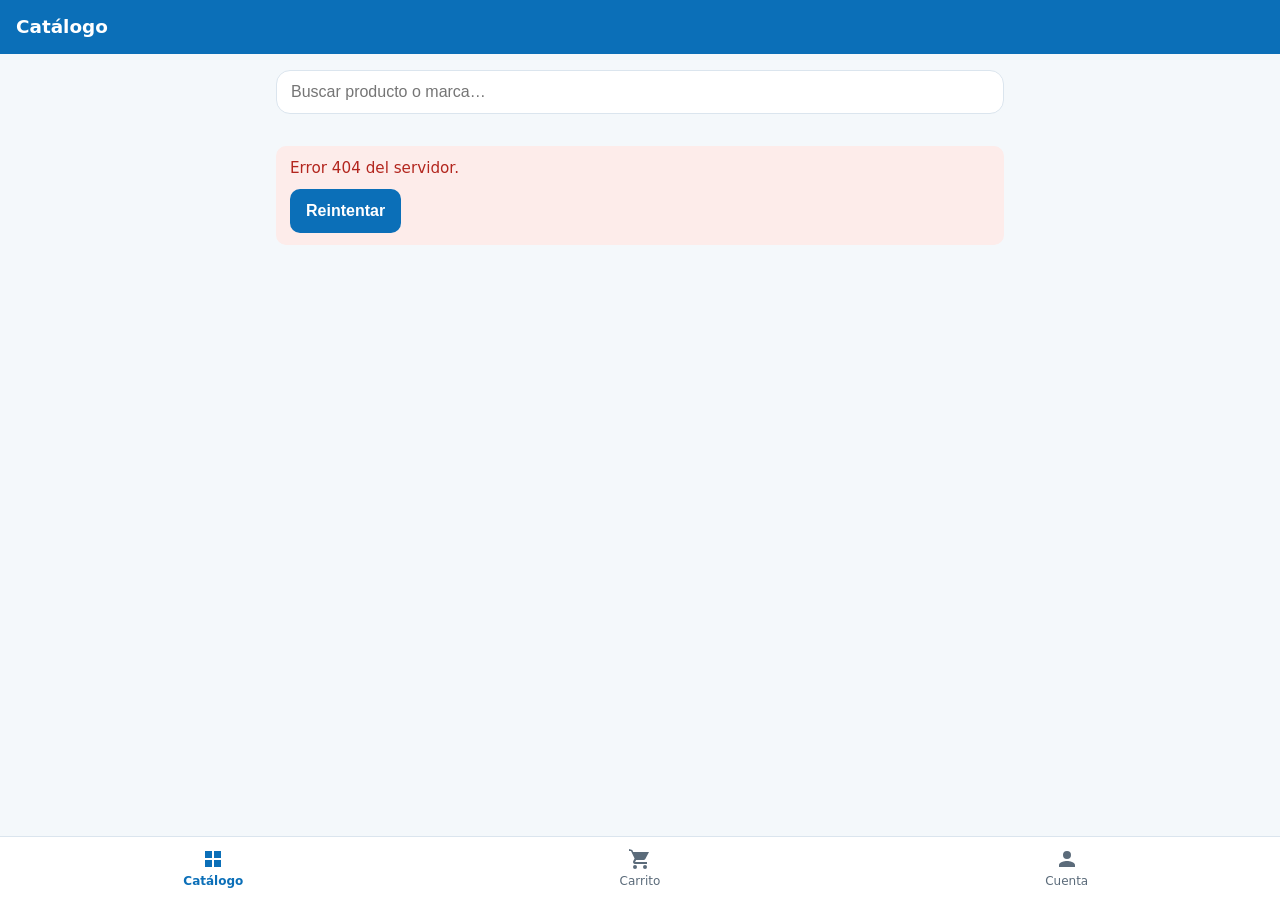
==== src/main/resources/static/index.html @ e4dbf074 "Front dentro de Spring Boot (static), login y pantalla Cuenta" ====
<!doctype html>
<html lang="es">
<head>
  <meta charset="utf-8">
  <meta name="viewport" content="width=device-width, initial-scale=1, viewport-fit=cover">
  <title>Depósito Dental</title>
  <meta name="description" content="Suministros para laboratorios dentales: catálogo y pedidos.">
  <meta name="theme-color" content="#0b6fb8">

  <link rel="manifest" href="manifest.webmanifest">
  <link rel="icon" href="icons/icon-192.png">
  <link rel="apple-touch-icon" href="icons/icon-192.png">
  <link rel="stylesheet" href="css/styles.css">
</head>
<body>

  <!-- SPA: esta es la UNICA página. Las "pantallas" se dibujan dentro de <main id="app">. -->
  <header class="topbar">
    <h1 id="titulo">Depósito Dental</h1>
    <button id="btn-instalar" class="btn-instalar" type="button" hidden>Instalar app</button>
  </header>

  <main id="app" aria-live="polite"></main>

  <nav class="bottom-nav" aria-label="Navegación principal">
    <a href="#/catalogo" data-ruta="catalogo">
      <svg viewBox="0 0 24 24" aria-hidden="true"><path d="M4 4h7v7H4zM13 4h7v7h-7zM4 13h7v7H4zM13 13h7v7h-7z"/></svg>
      <span>Catálogo</span>
    </a>
    <a href="#/carrito" data-ruta="carrito" aria-label="Carrito">
      <span class="icono-con-insignia">
        <svg viewBox="0 0 24 24" aria-hidden="true"><path d="M7 18a2 2 0 1 0 2 2 2 2 0 0 0-2-2zm10 0a2 2 0 1 0 2 2 2 2 0 0 0-2-2zM1 2v2h2l3.6 7.59-1.35 2.45A2 2 0 0 0 7 17h12v-2H7.42a.25.25 0 0 1-.22-.37L8.1 13h7.45a2 2 0 0 0 1.75-1.03L21 5H5.21l-.94-2z"/></svg>
        <span id="insignia-carrito" class="insignia" hidden>0</span>
      </span>
      <span>Carrito</span>
    </a>
    <a href="#/cuenta" data-ruta="cuenta registro">
      <svg viewBox="0 0 24 24" aria-hidden="true"><path d="M12 12a4 4 0 1 0-4-4 4 4 0 0 0 4 4zm0 2c-2.67 0-8 1.34-8 4v2h16v-2c0-2.66-5.33-4-8-4z"/></svg>
      <span>Cuenta</span>
    </a>
  </nav>

  <script type="module" src="js/app.js"></script>
</body>
</html>
---- src/main/resources/static/css/styles.css ----
/* Estilos de la app. Mobile-first: se diseña para celular y se centra en pantallas grandes. */

:root {
  --azul: #0b6fb8;
  --azul-oscuro: #084f85;
  --menta: #2bb5a0;
  --fondo: #f4f8fb;
  --tarjeta: #ffffff;
  --texto: #17212b;
  --texto-suave: #5b6b7a;
  --borde: #dbe5ee;
  --error: #b3261e;
  --error-fondo: #fdecea;
  --exito: #1b6e4f;
  --exito-fondo: #e3f5ec;
  --aviso: #8a5a00;
  --radio: 14px;
  --alto-nav: 64px;
}

* { box-sizing: border-box; }

[hidden] { display: none !important; }

body {
  margin: 0;
  background: var(--fondo);
  color: var(--texto);
  font-family: system-ui, -apple-system, "Segoe UI", Roboto, sans-serif;
  line-height: 1.4;
  /* Espacio para que el menú inferior no tape el contenido */
  padding-bottom: calc(var(--alto-nav) + env(safe-area-inset-bottom));
}

/* ---------- Barra superior ---------- */
.topbar {
  position: sticky;
  top: 0;
  z-index: 10;
  display: flex;
  align-items: center;
  justify-content: space-between;
  gap: 12px;
  padding: 14px 16px;
  padding-top: calc(14px + env(safe-area-inset-top));
  background: var(--azul);
  color: #fff;
}
.topbar h1 { margin: 0; font-size: 1.15rem; font-weight: 600; }

.btn-instalar {
  border: 1px solid rgba(255, 255, 255, 0.7);
  background: transparent;
  color: #fff;
  border-radius: 999px;
  padding: 6px 14px;
  font-size: 0.85rem;
  cursor: pointer;
}

/* ---------- Contenido ---------- */
main { max-width: 760px; margin: 0 auto; padding: 16px; }
.vista { display: flex; flex-direction: column; gap: 14px; }

/* ---------- Menú inferior ---------- */
.bottom-nav {
  position: fixed;
  left: 0; right: 0; bottom: 0;
  height: calc(var(--alto-nav) + env(safe-area-inset-bottom));
  padding-bottom: env(safe-area-inset-bottom);
  display: flex;
  background: var(--tarjeta);
  border-top: 1px solid var(--borde);
}
.bottom-nav a {
  flex: 1;
  display: flex;
  flex-direction: column;
  align-items: center;
  justify-content: center;
  gap: 2px;
  color: var(--texto-suave);
  text-decoration: none;
  font-size: 0.75rem;
}
.bottom-nav svg { width: 24px; height: 24px; fill: currentColor; }
.bottom-nav a[aria-current="page"] { color: var(--azul); font-weight: 600; }

/* ---------- Catálogo ---------- */
.buscador {
  width: 100%;
  padding: 12px 14px;
  border: 1px solid var(--borde);
  border-radius: var(--radio);
  font-size: 1rem;
  background: var(--tarjeta);
}

.chips {
  display: flex;
  gap: 8px;
  overflow-x: auto;
  padding-bottom: 4px;
  scrollbar-width: none;
}
.chips::-webkit-scrollbar { display: none; }

.chip {
  flex: none;
  border: 1px solid var(--borde);
  background: var(--tarjeta);
  color: var(--texto);
  border-radius: 999px;
  padding: 7px 14px;
  font-size: 0.9rem;
  cursor: pointer;
}
.chip[aria-pressed="true"] {
  background: var(--azul);
  border-color: var(--azul);
  color: #fff;
}

.grid {
  display: grid;
  grid-template-columns: repeat(auto-fill, minmax(150px, 1fr));
  gap: 12px;
}

.card {
  display: flex;
  flex-direction: column;
  background: var(--tarjeta);
  border: 1px solid var(--borde);
  border-radius: var(--radio);
  overflow: hidden;
}
.card-img {
  aspect-ratio: 4 / 3;
  background: #e9f1f7;
  display: flex;
  align-items: center;
  justify-content: center;
  color: var(--texto-suave);
  font-size: 0.8rem;
}
.card-img img { width: 100%; height: 100%; object-fit: cover; display: block; }
.card-body { display: flex; flex-direction: column; gap: 4px; padding: 10px 12px 12px; }
.card-body h3 { margin: 0; font-size: 0.95rem; line-height: 1.25; }
.etiqueta { font-size: 0.7rem; color: var(--azul-oscuro); text-transform: uppercase; letter-spacing: 0.03em; }
.marca { margin: 0; font-size: 0.8rem; color: var(--texto-suave); }
.precio { margin: 4px 0 0; font-size: 1.05rem; font-weight: 700; color: var(--azul-oscuro); }
.stock { margin: 0; font-size: 0.78rem; color: var(--exito); }
.stock.pocas { color: var(--aviso); }
.stock.agotado { color: var(--error); font-weight: 600; }

.vacio, .cargando { text-align: center; color: var(--texto-suave); padding: 24px 8px; margin: 0; }

/* ---------- Formularios ---------- */
.formulario {
  display: flex;
  flex-direction: column;
  gap: 14px;
  background: var(--tarjeta);
  border: 1px solid var(--borde);
  border-radius: var(--radio);
  padding: 18px 16px;
}
.formulario h2 { margin: 0; font-size: 1.1rem; }
.campo { display: flex; flex-direction: column; gap: 4px; }
.campo label { font-size: 0.9rem; font-weight: 600; }
.campo input {
  padding: 12px 14px;
  border: 1px solid var(--borde);
  border-radius: 10px;
  font-size: 1rem;
  background: #fff;
}
.campo input:focus, .buscador:focus {
  outline: 2px solid var(--menta);
  outline-offset: 1px;
}
.campo small { color: var(--texto-suave); }
.error-campo { margin: 0; color: var(--error); font-size: 0.85rem; min-height: 0; }
.error-campo:empty { display: none; }

.btn {
  border: 0;
  border-radius: 10px;
  padding: 13px 16px;
  font-size: 1rem;
  font-weight: 600;
  background: var(--azul);
  color: #fff;
  cursor: pointer;
}
.btn:disabled { opacity: 0.6; cursor: wait; }

/* ---------- Mensajes ---------- */
.aviso { margin: 0; padding: 12px 14px; border-radius: 10px; font-size: 0.95rem; }
.aviso.error { background: var(--error-fondo); color: var(--error); }
.aviso.exito { background: var(--exito-fondo); color: var(--exito); }
.aviso.info { background: #eaf3fb; color: var(--azul-oscuro); }
.aviso a { color: inherit; font-weight: 600; }
.aviso .btn { margin-top: 10px; }
.aviso p { margin: 0; }

/* ---------- Carrito ---------- */
.card-body .btn-agregar { margin-top: 8px; padding: 9px 10px; font-size: 0.85rem; }
.card-body .btn-agregar:disabled { cursor: not-allowed; background: #8aa0b2; }

.icono-con-insignia { position: relative; display: inline-flex; }
.insignia {
  position: absolute;
  top: -6px;
  right: -10px;
  min-width: 18px;
  height: 18px;
  padding: 0 5px;
  border-radius: 999px;
  background: var(--error);
  color: #fff;
  font-size: 0.7rem;
  font-weight: 700;
  line-height: 18px;
  text-align: center;
}

.lista-carrito { display: flex; flex-direction: column; gap: 10px; }
.item-carrito {
  display: grid;
  grid-template-columns: 1fr auto;
  grid-template-areas:
    "info info"
    "cantidad subtotal"
    "quitar quitar";
  gap: 8px 12px;
  align-items: center;
  background: var(--tarjeta);
  border: 1px solid var(--borde);
  border-radius: var(--radio);
  padding: 12px;
}
.item-info { grid-area: info; }
.item-info h3 { margin: 0; font-size: 1rem; }
.cantidad { grid-area: cantidad; display: flex; align-items: center; gap: 10px; }
.cantidad-valor { min-width: 28px; text-align: center; font-weight: 700; font-size: 1.05rem; }
.btn-cantidad {
  width: 40px;
  height: 40px;
  border-radius: 50%;
  border: 1px solid var(--borde);
  background: #fff;
  color: var(--azul-oscuro);
  font-size: 1.3rem;
  line-height: 1;
  cursor: pointer;
}
.btn-cantidad:disabled { opacity: 0.4; cursor: not-allowed; }
.item-subtotal { grid-area: subtotal; margin: 0; font-weight: 700; color: var(--azul-oscuro); text-align: right; }
.item-carrito .btn-texto { grid-area: quitar; justify-self: start; }

.btn-texto {
  border: 0;
  background: transparent;
  color: var(--error);
  font-size: 0.9rem;
  padding: 6px 0;
  cursor: pointer;
  text-decoration: underline;
}
.btn-texto:disabled { opacity: 0.5; cursor: not-allowed; }

.resumen-carrito {
  display: flex;
  flex-direction: column;
  gap: 10px;
  background: var(--tarjeta);
  border: 1px solid var(--borde);
  border-radius: var(--radio);
  padding: 16px;
}
.resumen-carrito .marca, .resumen-carrito .aviso { margin: 0; }
.total { display: flex; justify-content: space-between; align-items: baseline; margin: 0; font-size: 1.1rem; }
.total strong { font-size: 1.4rem; color: var(--azul-oscuro); }
.resumen-carrito .btn-texto { align-self: center; }
.btn:disabled:not([aria-busy]) { cursor: not-allowed; }

.vacio-bloque { display: flex; flex-direction: column; align-items: center; gap: 8px; }
.btn-enlace { display: inline-block; text-align: center; text-decoration: none; }

.recibo { display: flex; flex-direction: column; gap: 14px; }
.lista-recibo { list-style: none; margin: 0; padding: 0; display: flex; flex-direction: column; gap: 6px; }
.lista-recibo li { display: flex; justify-content: space-between; gap: 12px; border-bottom: 1px dashed var(--borde); padding-bottom: 6px; }

/* ---------- Pantallas grandes ---------- */
@media (min-width: 720px) {
  .grid { grid-template-columns: repeat(auto-fill, minmax(200px, 1fr)); }
}

/* ---------- Cuenta ---------- */
.dato { display: flex; flex-direction: column; margin: 0; }
.formulario .marca { margin: 0; }
.formulario .btn-texto { align-self: center; }
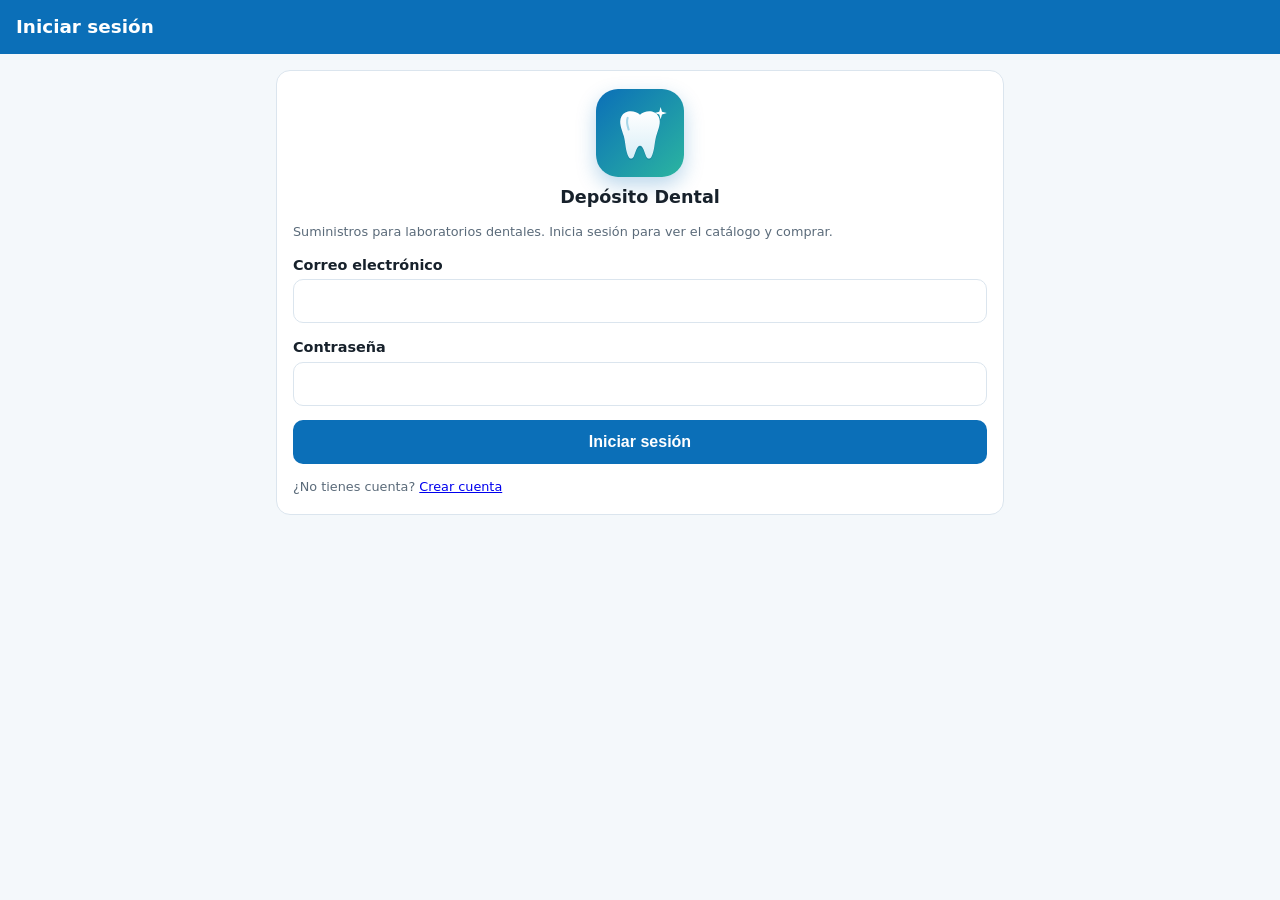
==== commit 123753a3: "Roles, PWA y gestión de productos" ====
--- a/src/main/resources/static/index.html
+++ b/src/main/resources/static/index.html
@@ -6,9 +6,15 @@
   <title>Depósito Dental</title>
   <meta name="description" content="Suministros para laboratorios dentales: catálogo y pedidos.">
   <meta name="theme-color" content="#0b6fb8">
+  <!-- iPhone/iPad: al añadirla a la pantalla de inicio se abre como app -->
+  <meta name="mobile-web-app-capable" content="yes">
+  <meta name="apple-mobile-web-app-capable" content="yes">
+  <meta name="apple-mobile-web-app-title" content="Depósito Dental">
+  <meta name="apple-mobile-web-app-status-bar-style" content="default">
 
   <link rel="manifest" href="manifest.webmanifest">
-  <link rel="icon" href="icons/icon-192.png">
+  <link rel="icon" type="image/svg+xml" href="icons/logo.svg">
+  <link rel="icon" type="image/png" href="icons/icon-192.png">
   <link rel="apple-touch-icon" href="icons/icon-192.png">
   <link rel="stylesheet" href="css/styles.css">
 </head>
@@ -16,14 +22,23 @@
 
   <!-- SPA: esta es la UNICA página. Las "pantallas" se dibujan dentro de <main id="app">. -->
   <header class="topbar">
-    <h1 id="titulo">Depósito Dental</h1>
+    <div class="topbar-izq">
+      <button id="btn-volver" class="btn-volver" type="button" hidden aria-label="Volver">
+        <svg viewBox="0 0 24 24" aria-hidden="true"><path d="M20 11H7.83l5.59-5.59L12 4l-8 8 8 8 1.41-1.41L7.83 13H20z"/></svg>
+      </button>
+      <h1 id="titulo">Depósito Dental</h1>
+    </div>
     <button id="btn-instalar" class="btn-instalar" type="button" hidden>Instalar app</button>
   </header>
 
   <main id="app" aria-live="polite"></main>
 
-  <nav class="bottom-nav" aria-label="Navegación principal">
-    <a href="#/catalogo" data-ruta="catalogo">
+  <nav class="bottom-nav" aria-label="Navegación principal" hidden>
+    <a href="#/inicio" data-ruta="inicio">
+      <svg viewBox="0 0 24 24" aria-hidden="true"><path d="M12 3 2 12h3v8h5v-6h4v6h5v-8h3z"/></svg>
+      <span>Inicio</span>
+    </a>
+    <a href="#/catalogo" data-ruta="catalogo producto nuevo-producto editar-producto inventario">
       <svg viewBox="0 0 24 24" aria-hidden="true"><path d="M4 4h7v7H4zM13 4h7v7h-7zM4 13h7v7H4zM13 13h7v7h-7z"/></svg>
       <span>Catálogo</span>
     </a>
@@ -34,6 +49,10 @@
       </span>
       <span>Carrito</span>
     </a>
+    <a href="#/compras" data-ruta="compras">
+      <svg viewBox="0 0 24 24" aria-hidden="true"><path d="M6 2h12a1 1 0 0 1 1 1v19l-3-2-2 2-2-2-2 2-2-2-3 2V3a1 1 0 0 1 1-1zm2 5v2h8V7zm0 4v2h8v-2zm0 4v2h5v-2z"/></svg>
+      <span>Compras</span>
+    </a>
     <a href="#/cuenta" data-ruta="cuenta registro">
       <svg viewBox="0 0 24 24" aria-hidden="true"><path d="M12 12a4 4 0 1 0-4-4 4 4 0 0 0 4 4zm0 2c-2.67 0-8 1.34-8 4v2h16v-2c0-2.66-5.33-4-8-4z"/></svg>
       <span>Cuenta</span>
--- a/src/main/resources/static/css/styles.css
+++ b/src/main/resources/static/css/styles.css
@@ -31,6 +31,8 @@
   /* Espacio para que el menú inferior no tape el contenido */
   padding-bottom: calc(var(--alto-nav) + env(safe-area-inset-bottom));
 }
+/* Sin sesión no hay menú inferior, así que tampoco hace falta el espacio */
+body.sin-menu { padding-bottom: env(safe-area-inset-bottom); }
 
 /* ---------- Barra superior ---------- */
 .topbar {
@@ -47,6 +49,23 @@
   color: #fff;
 }
 .topbar h1 { margin: 0; font-size: 1.15rem; font-weight: 600; }
+.topbar-izq { display: flex; align-items: center; gap: 8px; min-width: 0; }
+.btn-volver {
+  flex: none;
+  display: inline-flex;
+  align-items: center;
+  justify-content: center;
+  width: 40px;
+  height: 40px;
+  margin-left: -8px;
+  border: 0;
+  border-radius: 50%;
+  background: rgba(255, 255, 255, 0.15);
+  color: #fff;
+  cursor: pointer;
+}
+.btn-volver svg { width: 22px; height: 22px; fill: currentColor; }
+.btn-volver:active { background: rgba(255, 255, 255, 0.3); }
 
 .btn-instalar {
   border: 1px solid rgba(255, 255, 255, 0.7);
@@ -302,3 +321,221 @@
 .dato { display: flex; flex-direction: column; margin: 0; }
 .formulario .marca { margin: 0; }
 .formulario .btn-texto { align-self: center; }
+
+/* ---------- Historial de compras ---------- */
+.resumen-historial { margin: 0; color: var(--texto-suave); }
+.resumen-historial strong { color: var(--azul-oscuro); }
+.compra {
+  background: var(--tarjeta);
+  border: 1px solid var(--borde);
+  border-radius: var(--radio);
+  padding: 12px 14px;
+}
+.compra summary {
+  display: flex;
+  justify-content: space-between;
+  align-items: center;
+  gap: 12px;
+  cursor: pointer;
+  list-style: none;
+}
+.compra summary::-webkit-details-marker { display: none; }
+.compra-datos { display: flex; flex-direction: column; }
+.compra-datos small { color: var(--texto-suave); }
+.compra-total { font-weight: 700; color: var(--azul-oscuro); white-space: nowrap; }
+.compra .lista-recibo { margin-top: 12px; }
+
+/* ---------- Logo y bienvenida ---------- */
+.marca-login { display: flex; flex-direction: column; align-items: center; gap: 8px; text-align: center; }
+.marca-login img { border-radius: 22px; box-shadow: 0 8px 20px rgba(11, 111, 184, 0.28); }
+.marca-login h2 { margin: 0; }
+
+/* ---------- Inicio ---------- */
+.hero {
+  display: flex;
+  align-items: center;
+  gap: 14px;
+  padding: 18px 16px;
+  border-radius: 20px;
+  background: linear-gradient(135deg, var(--azul) 0%, var(--menta) 100%);
+  color: #fff;
+  box-shadow: 0 10px 24px rgba(11, 111, 184, 0.25);
+}
+.hero-logo { flex: none; border-radius: 16px; background: rgba(255, 255, 255, 0.18); }
+.hero h2 { margin: 2px 0; font-size: 1.3rem; line-height: 1.2; }
+.hero-saludo { margin: 0; font-size: 0.9rem; opacity: 0.9; }
+.hero-detalle { margin: 0; font-size: 0.85rem; opacity: 0.85; }
+
+.stats { display: grid; grid-template-columns: repeat(3, 1fr); gap: 10px; }
+.stats.dos { grid-template-columns: repeat(2, 1fr); }
+.stat {
+  display: flex;
+  flex-direction: column;
+  gap: 2px;
+  padding: 12px;
+  background: var(--tarjeta);
+  border: 1px solid var(--borde);
+  border-radius: var(--radio);
+}
+.stat strong { font-size: 1.25rem; color: var(--azul-oscuro); overflow-wrap: anywhere; }
+.stat span { font-size: 0.75rem; color: var(--texto-suave); }
+.subtitulo { margin: 6px 0 0; font-size: 1rem; }
+
+.accesos { display: grid; grid-template-columns: repeat(2, 1fr); gap: 12px; }
+.acceso {
+  display: flex;
+  flex-direction: column;
+  gap: 4px;
+  padding: 14px;
+  background: var(--tarjeta);
+  border: 1px solid var(--borde);
+  border-radius: var(--radio);
+  color: var(--texto);
+  text-decoration: none;
+}
+.acceso:active { background: #eef5fa; }
+.acceso small { color: var(--texto-suave); font-size: 0.78rem; }
+.acceso-icono {
+  display: inline-flex;
+  align-items: center;
+  justify-content: center;
+  width: 42px;
+  height: 42px;
+  margin-bottom: 4px;
+  border-radius: 12px;
+  background: linear-gradient(135deg, var(--azul), var(--menta));
+}
+.acceso-icono svg { width: 24px; height: 24px; fill: #fff; }
+
+/* ---------- Reporte ---------- */
+.ranking { list-style: none; margin: 0; padding: 0; display: flex; flex-direction: column; gap: 12px; }
+.ranking li {
+  padding: 12px 14px;
+  background: var(--tarjeta);
+  border: 1px solid var(--borde);
+  border-radius: var(--radio);
+}
+.ranking-fila { display: flex; justify-content: space-between; gap: 12px; margin-bottom: 8px; }
+.ranking-nombre { overflow-wrap: anywhere; }
+.barra { height: 10px; border-radius: 999px; background: #e3edf5; overflow: hidden; }
+.barra-relleno { height: 100%; border-radius: 999px; background: linear-gradient(90deg, var(--azul), var(--menta)); }
+
+.btn-claro { background: #e6f1fa; color: var(--azul-oscuro); }
+
+/* ---------- Tienda: enlaces, detalle de producto, formulario, inventario ---------- */
+.card-enlace { color: inherit; text-decoration: none; display: block; }
+.card-enlace:hover h3, h3 .card-enlace:hover { text-decoration: underline; }
+
+.barra-catalogo { display: flex; gap: 8px; align-items: stretch; }
+.barra-catalogo .buscador { flex: 1; min-width: 0; }
+.btn-nuevo { flex: none; display: inline-flex; align-items: center; padding: 0 14px; white-space: nowrap; }
+.controles-catalogo { display: flex; gap: 10px; align-items: center; justify-content: space-between; flex-wrap: wrap; }
+.selector-orden, .formulario select, .formulario textarea {
+  padding: 10px 12px;
+  border: 1px solid var(--borde);
+  border-radius: 10px;
+  font-size: 1rem;
+  font-family: inherit;
+  background: #fff;
+  color: var(--texto);
+  width: 100%;
+}
+.controles-catalogo .selector-orden { width: auto; flex: 1; min-width: 150px; font-size: 0.9rem; }
+.formulario textarea { resize: vertical; }
+.formulario select:focus, .formulario textarea:focus, .selector-orden:focus {
+  outline: 2px solid var(--menta);
+  outline-offset: 1px;
+}
+.check { display: inline-flex; align-items: center; gap: 6px; font-size: 0.9rem; cursor: pointer; }
+.check input { width: 18px; height: 18px; accent-color: var(--azul); }
+.contador { margin: 0; font-size: 0.85rem; color: var(--texto-suave); }
+
+.detalle { background: var(--tarjeta); border: 1px solid var(--borde); border-radius: var(--radio); overflow: hidden; }
+.detalle-img {
+  aspect-ratio: 4 / 3;
+  background: #e9f1f7;
+  display: flex;
+  align-items: center;
+  justify-content: center;
+  color: var(--texto-suave);
+}
+.detalle-img img { width: 100%; height: 100%; object-fit: contain; background: #fff; display: block; }
+.detalle-cuerpo { display: flex; flex-direction: column; gap: 8px; padding: 16px; }
+.detalle-etiquetas { display: flex; gap: 8px; align-items: center; flex-wrap: wrap; }
+.detalle-nombre { margin: 0; font-size: 1.3rem; line-height: 1.25; overflow-wrap: anywhere; }
+.detalle-precio { margin: 0; font-size: 1.6rem; font-weight: 800; color: var(--azul-oscuro); }
+.detalle-descripcion { margin: 4px 0; white-space: pre-line; overflow-wrap: anywhere; }
+.cantidad-detalle { align-self: flex-start; }
+.detalle-acciones { display: flex; flex-direction: column; gap: 8px; margin-top: 6px; align-items: stretch; }
+.detalle-acciones .btn-texto { text-align: center; text-decoration: none; }
+
+.insignia-estado {
+  font-size: 0.7rem;
+  font-weight: 700;
+  padding: 2px 8px;
+  border-radius: 999px;
+  background: var(--exito-fondo);
+  color: var(--exito);
+}
+.insignia-estado.inactivo { background: #eceff2; color: #4c5a67; }
+
+.fila-campos { display: grid; grid-template-columns: 1fr 1fr; gap: 12px; }
+.campo input[type="number"] { width: 100%; }
+.previa-imagen {
+  aspect-ratio: 16 / 9;
+  max-height: 180px;
+  width: 100%;
+  border: 1px dashed var(--borde);
+  border-radius: 10px;
+  background: #f1f6fa;
+  color: var(--texto-suave);
+  font-size: 0.85rem;
+  display: flex;
+  align-items: center;
+  justify-content: center;
+  text-align: center;
+  padding: 8px;
+  overflow: hidden;
+}
+.previa-imagen img { max-width: 100%; max-height: 100%; object-fit: contain; }
+.nueva-categoria { display: flex; flex-direction: column; gap: 8px; padding: 10px; background: #f1f6fa; border-radius: 10px; }
+.nueva-categoria input { padding: 10px 12px; border: 1px solid var(--borde); border-radius: 10px; font-size: 1rem; }
+.formulario a.btn-texto { text-align: center; text-decoration: none; align-self: center; }
+
+.resumen-inventario { margin: 0; font-size: 0.85rem; color: var(--texto-suave); }
+.lista-inventario { display: flex; flex-direction: column; gap: 10px; }
+.fila-inventario {
+  background: var(--tarjeta);
+  border: 1px solid var(--borde);
+  border-radius: var(--radio);
+  padding: 12px 14px;
+  display: flex;
+  flex-direction: column;
+  gap: 10px;
+}
+.fila-inventario.inactivo { background: #f6f8fa; }
+.fila-inventario.inactivo h3 { color: var(--texto-suave); }
+.fila-inventario h3 { margin: 0; font-size: 1rem; overflow-wrap: anywhere; }
+.fila-inventario-datos { margin: 4px 0 0; display: flex; gap: 10px; align-items: center; flex-wrap: wrap; }
+.fila-inventario-acciones { display: flex; gap: 8px; flex-wrap: wrap; align-items: center; }
+.fila-inventario-acciones .btn { padding: 8px 12px; font-size: 0.9rem; }
+.confirmar-texto { margin: 0; flex-basis: 100%; font-size: 0.9rem; color: var(--error); }
+.btn-peligro { background: var(--error); color: #fff; }
+.btn-texto.peligro { color: var(--error); }
+.detalle-acciones .btn-texto, .formulario a.btn-texto { color: var(--texto-suave); }
+.formulario button.btn-texto { color: var(--azul); align-self: flex-start; }
+
+/* ---------- Roles ---------- */
+.insignia-rol {
+  align-self: flex-start;
+  font-size: 0.8rem;
+  font-weight: 700;
+  padding: 3px 12px;
+  border-radius: 999px;
+  background: #e6f1fa;
+  color: var(--azul-oscuro);
+}
+.insignia-rol.admin { background: linear-gradient(135deg, var(--azul), var(--menta)); color: #fff; }
+
+/* ---------- Instalar la app ---------- */
+.tarjeta-instalar .pasos { margin: 0; padding-left: 20px; display: flex; flex-direction: column; gap: 6px; font-size: 0.95rem; }
